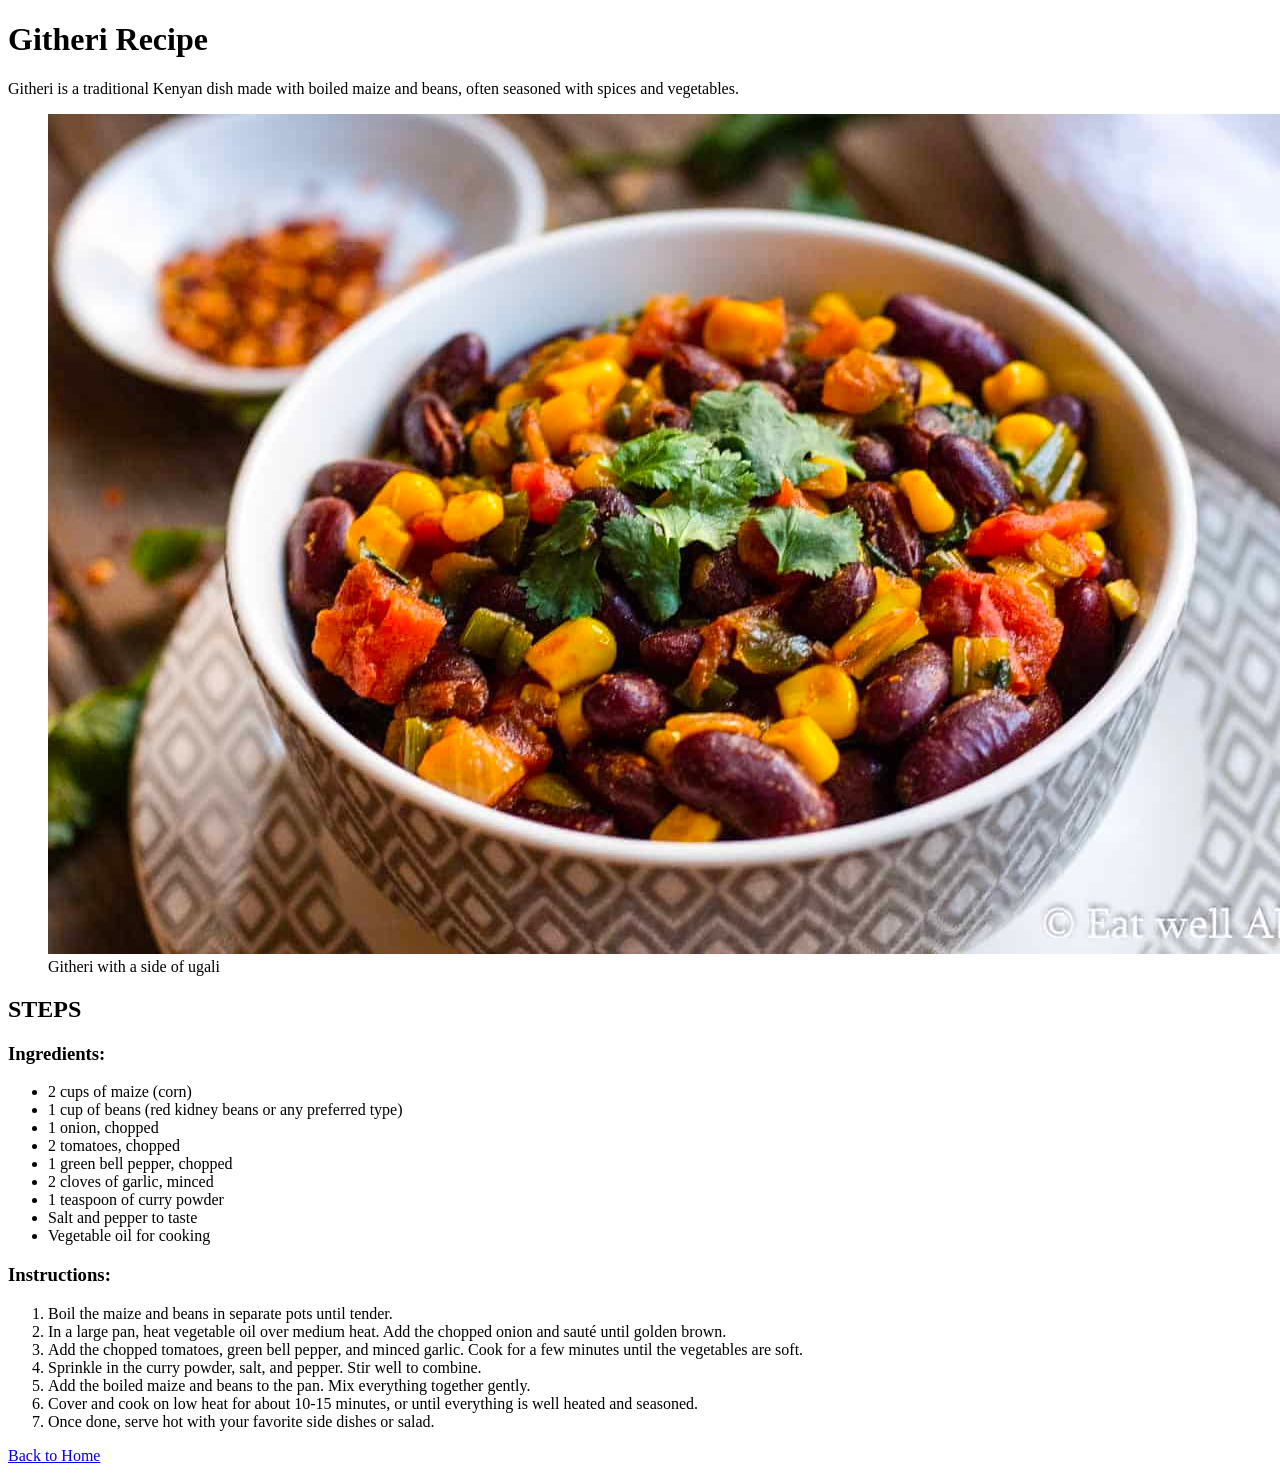
==== recipes/githeri_recipe.html @ 9fa92762 "Basic html structure without styling" ====
<!DOCTYPE html>
<html lang="en">
<head>
    <meta charset="UTF-8">
    <meta name="viewport" content="width=device-width, initial-scale=1.0">
    <title>Document</title>
</head>
<body>
    <h1>Githeri Recipe</h1>
    <p>Githeri is a traditional Kenyan dish made with boiled maize and beans, often seasoned with spices and vegetables.</p>
    <figure>
        <img src="../images/githeri.JPEG" alt="Githeri dish"/>
        <figcaption>Githeri with a side of ugali</figcaption>
    </figure>
    <h2>STEPS</h2>
    <h3>Ingredients:</h3>
    <ul>
        <li>2 cups of maize (corn)</li>
        <li>1 cup of beans (red kidney beans or any preferred type)</li>
        <li>1 onion, chopped</li>
        <li>2 tomatoes, chopped</li>
        <li>1 green bell pepper, chopped</li>
        <li>2 cloves of garlic, minced</li>
        <li>1 teaspoon of curry powder</li>
        <li>Salt and pepper to taste</li>
        <li>Vegetable oil for cooking</li>
    </ul>
    <h3>Instructions:</h3>
    <ol>
        <li>Boil the maize and beans in separate pots until tender.</li>
        <li>In a large pan, heat vegetable oil over medium heat. Add the chopped onion and sauté until golden brown.</li>
        <li>Add the chopped tomatoes, green bell pepper, and minced garlic. Cook for a few minutes until the vegetables are soft.</li>
        <li>Sprinkle in the curry powder, salt, and pepper. Stir well to combine.</li>
        <li>Add the boiled maize and beans to the pan. Mix everything together gently.</li>
        <li>Cover and cook on low heat for about 10-15 minutes, or until everything is well heated and seasoned.</li>
        <li>Once done, serve hot with your favorite side dishes or salad.</li>
    </ol>
    <a href="../index.html">Back to Home</a>
</body>
</html>
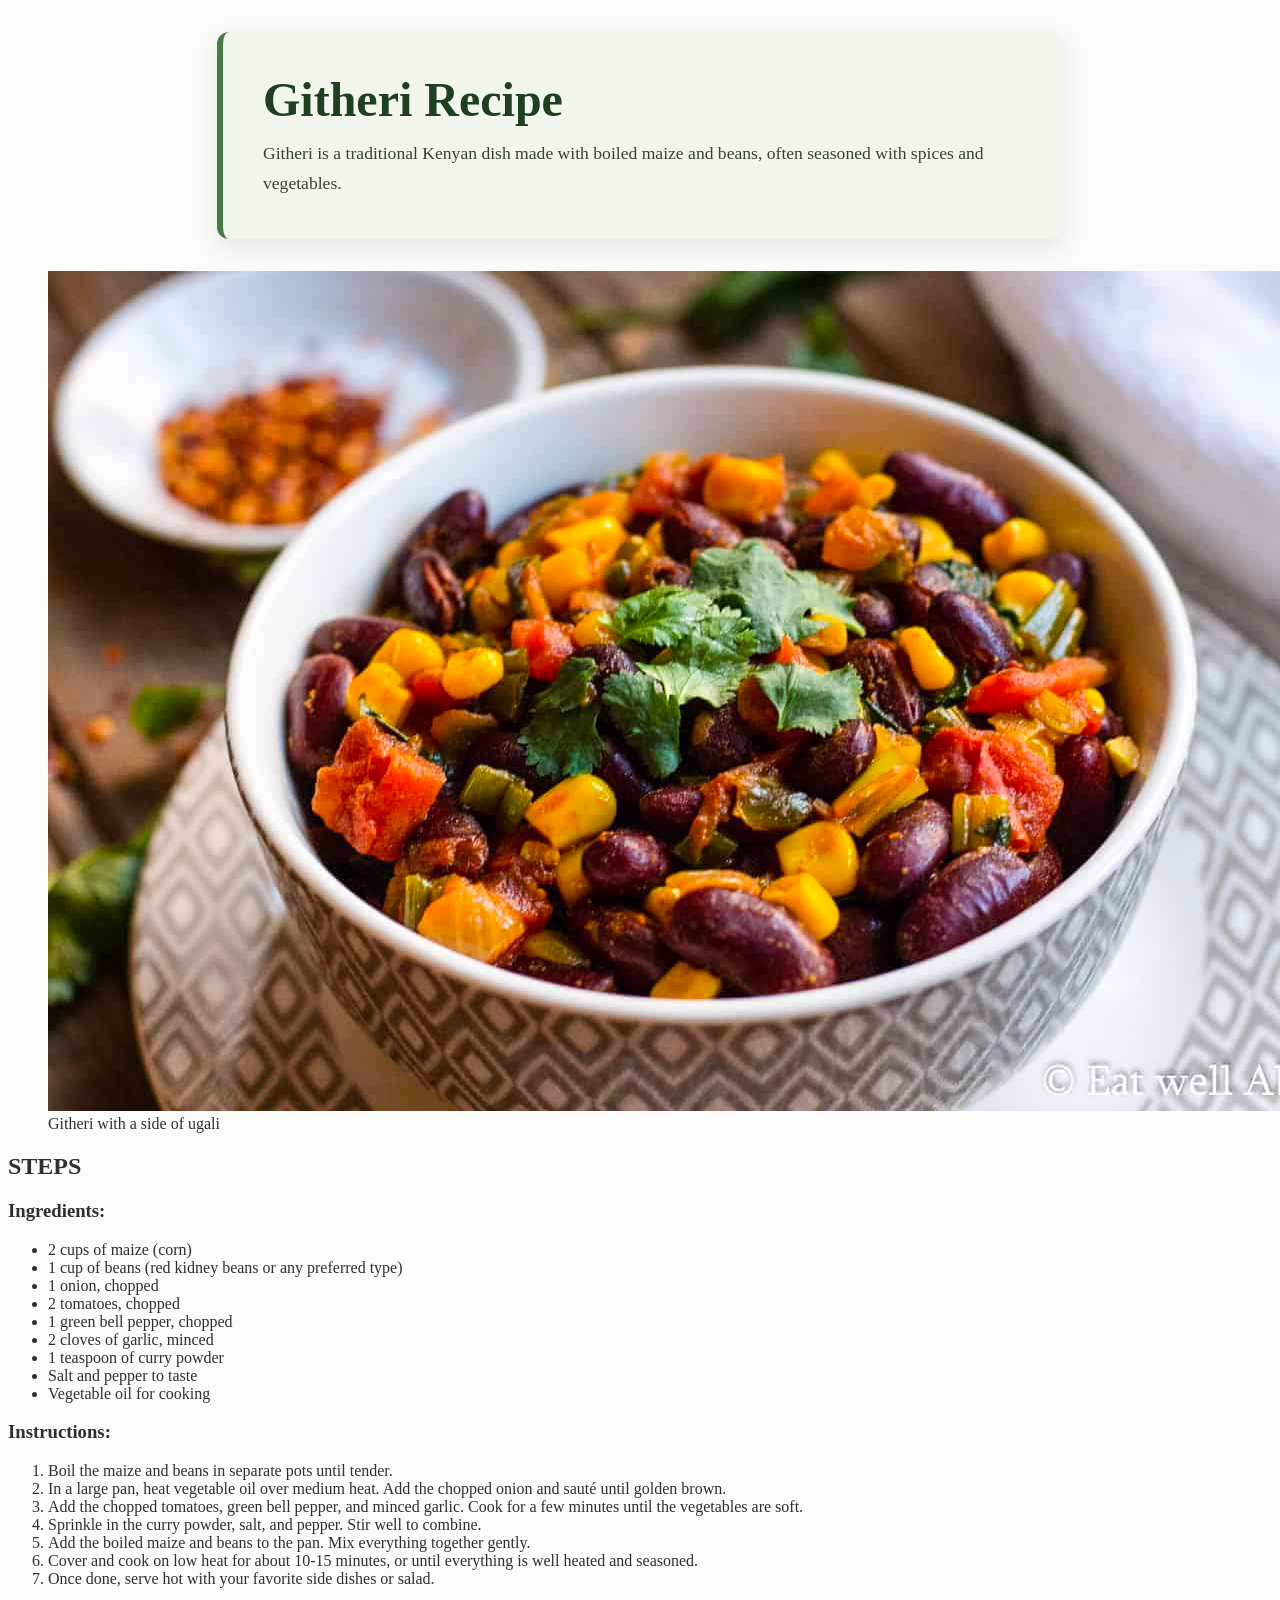
==== commit c8af6f15: "style: improve recipe intro styling" ====
--- a/recipes/githeri_recipe.html
+++ b/recipes/githeri_recipe.html
@@ -4,10 +4,13 @@
     <meta charset="UTF-8">
     <meta name="viewport" content="width=device-width, initial-scale=1.0">
     <title>Document</title>
+    <link rel="stylesheet" href="../style.css">
 </head>
 <body>
+    <div class="intro">
     <h1>Githeri Recipe</h1>
     <p>Githeri is a traditional Kenyan dish made with boiled maize and beans, often seasoned with spices and vegetables.</p>
+    </div>
     <figure>
         <img src="../images/githeri.JPEG" alt="Githeri dish"/>
         <figcaption>Githeri with a side of ugali</figcaption>
--- a/style.css
+++ b/style.css
@@ -0,0 +1,32 @@
+body{
+    font-family: Georgia, 'Times New Roman', Times, serif;
+    color:#2D312E;
+    background-color: #FBFBFA ;
+}
+.intro{
+    max-width: 760px;
+    margin: 2rem auto;
+    padding: clamp(1.5rem, 4vw, 2.5rem);
+    background-color: #F1F5EC;
+    border-left: 6px solid #477A46;
+    border-radius: 12px;
+    color: #344434;
+    box-shadow: 0 8px 24px rgb(35 55 35 / 10%);
+}
+
+.intro h1{
+    margin: 0 0 0.75rem;
+    color: #1E3F20;
+    font-size: clamp(2rem, 5vw, 3rem);
+    line-height: 1.15;
+}
+
+.intro p{
+    margin: 0 0 0.75rem;
+    font-size: 1.1rem;
+    line-height: 1.7;
+}
+
+.intro p:last-child{
+    margin-bottom: 0;
+}
